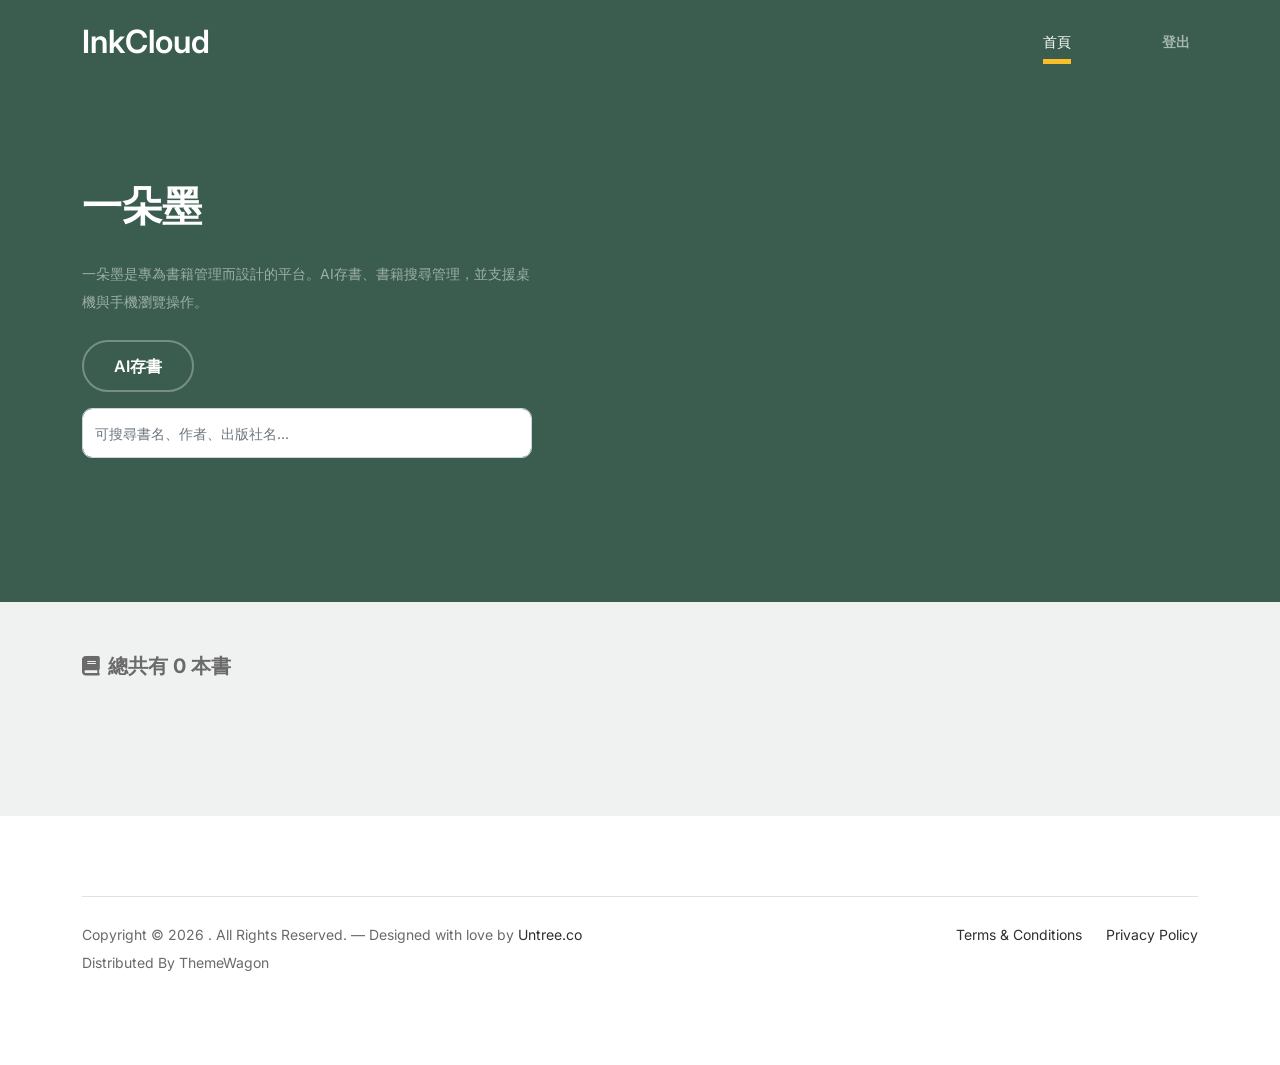
==== inkCloud/src/main/resources/static/index.html @ 28e8cd7b "1118 YiFan[Feat]: 新增InkCloud專案(存書、修書、刪書、查書)的API與前端頁面" ====
<!-- /*
* Bootstrap 5
* Template Name: Furni
* Template Author: Untree.co
* Template URI: https://untree.co/
* License: https://creativecommons.org/licenses/by/3.0/
*/ -->
<!DOCTYPE html>
<html lang="zh-TW" xmlns:x-on="http://www.w3.org/1999/xhtml">
  <head>
    <meta charset="utf-8" />
    <meta
      name="viewport"
      content="width=device-width, initial-scale=1, shrink-to-fit=no"
    />
    <meta name="author" content="Untree.co" />
    <meta property="og:title" content="一朵墨">
    <meta property="og:description" content="「一朵墨」書籍管理系統是專為書籍管理而設計的全能平台。AI存書、書籍搜尋管理，並支援多介面協作。一朵墨讓書籍管理變得簡單高效。">
    <meta property="og:image" content="images/favicon.png">
    <meta property="og:url" content="https://gurula.cc/inkCloud/index.html">
    <meta property="og:type" content="website">
    <meta content='width=device-width, initial-scale=1.0, shrink-to-fit=no' name='viewport' />
    <link rel="icon" href="images/favicon.png" type="image/x-icon"/>

    <meta name="description" content="" />
    <meta name="keywords" content="bootstrap, bootstrap4" />

    <!-- Bootstrap CSS -->
    <link href="css/bootstrap.min.css" rel="stylesheet" />
    <link
      href="https://cdnjs.cloudflare.com/ajax/libs/font-awesome/6.0.0-beta3/css/all.min.css"
      rel="stylesheet"
    />
    <link href="css/tiny-slider.css" rel="stylesheet" />
    <link href="css/style.css" rel="stylesheet" />
    <link href="css/video-js.min.css" rel="stylesheet" />
    <link href="css/videojs-chromecast.css" rel="stylesheet" />
    <script src="js/deviceType.js"></script>
    <title>一朵墨</title>
  </head>

  <body x-data="loadData();" x-init="init();">
    <!-- Start Header/Navigation -->
    <nav
      class="custom-navbar navbar navbar navbar-expand-md navbar-dark bg-dark"
      arial-label="Furni navigation bar"
    >
      <div class="container">
        <a class="navbar-brand" href="index.html">InkCloud</a>

        <button
          class="navbar-toggler"
          type="button"
          data-bs-toggle="collapse"
          data-bs-target="#navbarsFurni"
          aria-controls="navbarsFurni"
          aria-expanded="false"
          aria-label="Toggle navigation"
        >
          <span class="navbar-toggler-icon"></span>
        </button>

        <div class="collapse navbar-collapse" id="navbarsFurni">
          <ul class="custom-navbar-nav navbar-nav ms-auto mb-2 mb-md-0">
            <li class="nav-item active">
              <a class="nav-link" href="index.html">首頁</a>
            </li>
          </ul>
          <ul class="custom-navbar-cta navbar-nav mb-2 mb-md-0 ms-5">
            <li x-show="memberName != null" style="display: flex; justify-content: center; align-items: center;">
              <span class="fw-bold" style="color: yellow;" x-text="memberName"></span>
            </li>
            <li x-show="memberName == null"><a class="nav-link fw-bold" href="login.html">登入</a></li>
            <li x-show="memberName != null"><a class="nav-link fw-bold" x-on:click="logout()">登出</a></li>
          </ul>
        </div>
      </div>
    </nav>
    <!-- End Header/Navigation -->

    <!-- Start Hero Section -->
    <div class="hero" style="margin-bottom: 50px">
      <div class="container">
        <div class="row justify-content-between">
          <div class="col-lg-5">
            <div class="intro-excerpt">
              <h1>一朵<span clsas="d-block">墨</span></h1>
              <p class="mb-4">
                一朵墨是專為書籍管理而設計的平台。AI存書、書籍搜尋管理，並支援桌機與手機瀏覽操作。
              </p>
              <p>
                <input
                  type="file"
                  id="imageInput"
                  multiple
                  accept="image/*"
                  hidden="hidden"
                />
              </p>
              <p>
                <button x-on:click="upload()" class="btn btn-white-outline me-2">
                  AI存書
                </button>
              </p>
              <p>
                <input
                  id="keyword"
                  x-on:keydown="search()"
                  type="search"
                  class="form-control"
                  placeholder="可搜尋書名、作者、出版社名..."
                />
              </p>
            </div>
          </div>
        </div>
      </div>
    </div>
    <!-- End Hero Section -->

    <!-- Start book -->
    <div class="popular-product">
      <div class="container">
        <div class="mb-4 fw-bold fs-5">
          <span><i class="fas fa-book me-2"></i>總共有 </span>
          <span x-text="bookData.length"></span>
          <span> 本書</span>
        </div>
        <div class="row">
          <template x-for="(item,index) in getData()" :key="index">
            <div class="col-12 col-md-6 col-lg-6 mb-4 mb-lg-0">
              <div class="product-item-sm d-flex" style="margin-bottom: 5rem">
                <div class="thumbnail">
                  <img
                    src="images/cover_book.jpg"
                    alt="Image"
                    class="img-fluid rounded-circle"
                  />
                </div>
                <div class="pt-3 ms-3">
                  <h3
                    class="mb-3"
                    x-text="item.title"
                    style="font-size: 1.25rem"
                  ></h3>
                  <div class="d-flex mb-2">
                    <p class="me-1 fw-bold flex-shrink-0">作者：</p>
                    <p class="text-wrap" x-text="item.author"></p>
                  </div>
                  <div class="d-flex mb-4">
                    <p class="me-1 fw-bold flex-shrink-0">出版社：</p>
                    <p class="text-wrap" x-text="item.publisher"></p>
                  </div>
                  <div class="d-flex gap-2">
                    <button
                      x-on:click="openEditBook(item.id, item.title, item.author, item.publisher)"
                      x-show="item.type != 'DEMO'"
                      class="btn btn-sm btn-primary"
                      style="padding: 12px 18px;"
                    >
                      編輯
                    </button>
                    <button
                      x-on:click="openDeleteBook(item.id)"
                      x-show="item.type != 'DEMO'"
                      class="btn btn-sm btn-danger"
                      style="padding: 12px 18px;"
                    >
                      刪除
                    </button>
                    <button
                            x-on:click="preview(item.id, $event)"
                            class="btn btn-sm btn-secondary"
                            style="padding: 12px 18px;"
                            data-id="{{ item.id }}"
                    >
                      <span class="loadingIcon" x-show="isLoading(item.id)" style="display: none;">
                        <i class="fa fa-spinner fa-spin"></i>
                      </span>
                      <span class="buttonText" x-show="!isLoading(item.id)">試聽</span>
                    </button>
                  </div>
                </div>
              </div>
            </div>
          </template>
          <nav class="mt-5 mb-4" x-show="pageCount() > 1">
            <ul class="pagination justify-content-center card-page">
              <li class="page-item" :class="{ 'disabled' : pageNumber==0 }">
                <a
                  class="page-link page-prev"
                  type="button"
                  x-on:click="prevPage();"
                  :disabled="pageNumber==0"
                >
                  <i class="fa fas fa-chevron-left"></i>
                </a>
              </li>
              <li
                class="page-item disabled"
                :class="{ 'd-none' : pageCount() <= 4 || pageNumber == 0 || ( pageCount() > 4 && pageNumber == pageCount() ) }"
              >
                <a class="page-link">···</a>
              </li>
              <template x-for="(page,index) in pages()" :key="index">
                <li
                  class="page-item"
                  :class="{ 'active' : index === pageNumber , 'd-none' : pageCount() > 4 && ( (index < pageNumber && pageNumber < pageCount() -4) || (index < pageCount() -4 && pageNumber >= pageCount() -4) || index >= pageNumber+4 ) }"
                >
                  <a
                    class="page-link"
                    type="button"
                    x-on:click="viewPage(index);"
                    x-text="index+1"
                  ></a>
                </li>
              </template>
              <li
                class="page-item disabled"
                :class="{ 'd-none' : pageCount() <= 4 || pageNumber >= pageCount() -4}"
              >
                <a class="page-link">···</a>
              </li>
              <li
                class="page-item"
                :class="{ 'disabled' : pageNumber >= pageCount() -1 }"
              >
                <a
                  class="page-link page-next"
                  type="button"
                  x-on:click="nextPage();"
                  :disabled="pageNumber >= pageCount() -1"
                >
                  <i class="fa fas fa-chevron-right"></i>
                </a>
              </li>
            </ul>
          </nav>
        </div>
      </div>
    </div>
    <!-- End book -->

    <!-- Start Footer Section -->
    <footer class="footer-section">
      <div class="container relative">
        <div class="border-top copyright">
          <div class="row pt-4">
            <div class="col-lg-6">
              <p class="mb-2 text-center text-lg-start">
                Copyright &copy;
                <script>
                  document.write(new Date().getFullYear());
                </script>
                . All Rights Reserved. &mdash; Designed with love by
                <a href="https://untree.co">Untree.co</a> Distributed By
                <a hreff="https://themewagon.com">ThemeWagon</a>
                <!-- License information: https://untree.co/license/ -->
              </p>
            </div>

            <div class="col-lg-6 text-center text-lg-end">
              <ul class="list-unstyled d-inline-flex ms-auto">
                <li class="me-4"><a href="#">Terms &amp; Conditions</a></li>
                <li><a href="#">Privacy Policy</a></li>
              </ul>
            </div>
          </div>
        </div>
      </div>
    </footer>
    <!-- End Footer Section -->


    <div class="modal fade" id="videoModal" tabindex="-1" data-bs-backdrop="static" aria-labelledby="videoModal" aria-hidden="true">
      <div class="modal-dialog modal-dialog-centered modal-lg">
        <div class="modal-content">
          <div class="modal-header text-white" style="background-color: #3b5d50">
            <h5 class="modal-title fw-normal">
              <i class="fas fa-video me-2"></i><span>影片播放</span>
            </h5>
            <button type="button" class="btn-close btn-close-video" data-bs-dismiss="modal" aria-label="Close" @click="closeVideo()"></button>
          </div>
          <div class="modal-body p-0 d-flex justify-content-center align-items-center">
            <div id="videoDiv" class="w-100 d-flex justify-content-center align-items-center">
              <video id="videoTag" class="video-js" controls autoplay webkit-playsinline playsinline>
                <source src="" type="video/mp4">
              </video>
            </div>
          </div>
        </div>
      </div>
    </div>


    <script src="js/video.min.js"></script>
    <script src="js/videojs-chromecast.min.js"></script>
    <script src="js/bootstrap.bundle.min.js"></script>
    <script src="js/tiny-slider.js"></script>
    <script src="js/custom.js"></script>
    <script src="js/sweetalert.min.js"></script>
    <script src="js/jquery.min.js"></script>
    <script src="js/alpine.2.8.2.min.js"></script>
    <script>
      function loadData() {
        return {
          pageNumber: 0,
          size: 20,
          total: "",
          bookData: [],
          bookIdList: [],
          memberName: "",

          init() {
            let _this = this;
            $.ajax({
              url: "bookcase",
              type: "get",
              dataType: "json",
              contentType: "application/json; charset=utf-8",
              success: function (response) {
                if (response.code == "C000"){
                  _this.pageNumber = 0;
                  _this.bookData = response.data;
                }
              },
            });
            $.ajax({
              url: "getPreviewStatus",
              type: "get",
              dataType: "json",
              contentType: "application/json; charset=utf-8",
              success: function (response) {
                if (response.code == "C000"){
                  _this.bookIdList = response.data;
                }
              },
            });
            $.ajax({
              url: "memberInfo",
              type: "get",
              dataType: "json",
              contentType: "application/json; charset=utf-8",
              success: function (response) {
                _this.memberName = response.name;
              },
            });
          },
          isLoading(id) {
            return this.bookIdList.includes(id);
          },
          getData() {
            const start = this.pageNumber * this.size,
              end = start + this.size;
            let filterData = this.bookData;
            this.total = filterData.length;
            return filterData.slice(start, end);
          },
          pages() {
            return Array.from({
              length: Math.ceil(this.total / this.size),
            });
          },
          nextPage() {
            this.pageNumber++;
<!--				    window.scrollTo(0, 0); // 滾動到頁面頂部-->
          },
          prevPage() {
            this.pageNumber--;
<!--				    window.scrollTo(0, 0); // 滾動到頁面頂部-->
          },
          pageCount() {
            return Math.ceil(this.total / this.size);
          },
          viewPage(index) {
            this.pageNumber = index;
<!--				    window.scrollTo(0, 0); // 滾動到頁面頂部-->
          },
          upload() {
            this.loginVerification();
            const imageInput = document.getElementById("imageInput");

            imageInput.value = "";

            imageInput.click();

            imageInput.addEventListener(
              "change",
              () => {
                const files = imageInput.files;
                const imageRequests = [];

                if (!files || files.length === 0) {
                  console.log("取消檔案選擇");
                  return;
                }

                if (files.length > 50) {
                  alert("一次最多50張圖片");
                  return;
                }

                Array.from(files).forEach((file) => {
                  const reader = new FileReader();
                  reader.onload = (e) => {
                    const base64Img = e.target.result.split(",")[1];

                    const swalLoading = Swal.fire({
                      title: "AI處理中，請稍候......",
                      text: "",
                      icon: "info",
                      allowOutsideClick: false,
                      showConfirmButton: false,
                      customClass: {
                        popup: "swal-modal",
                      },
                    });

                    imageRequests.push({
                      fileName: file.name, // 記錄檔案名稱
                      images: [base64Img], // 假設每個檔案只包含一張圖片
                    });

                    if (imageRequests.length === files.length) {
                      this.sendImages(imageRequests);
                    }
                  };
                  reader.readAsDataURL(file);
                });
              },
              { once: true }
            );
          },
          sendImages(imageRequests) {
            this.loginVerification();
            let _this = this;
            $.ajax({
              url: "saveMultiBook",
              type: "post",
              dataType: "json",
              data: JSON.stringify(imageRequests),
              contentType: "application/json; charset=utf-8",
              success: function (response) {
                if (response.code == "C000") {
                  const data = response.data;
                  let successCount = data.successCount;
                  let errorCount = data.errorCount;
                  Swal.fire({
                    title: "存書成功",
                    html: "匯入：" + successCount + "本<br>失敗：" + errorCount + "本",
                    icon: "success",
                    confirmButtonText: "關閉",
                    customClass: {
                      confirmButton: "btn btn-success",
                    },
                  });
                  _this.pageNumber = 0;
                  _this.init();
                } else {
                  Swal.fire({
                    title: "系統錯誤，請聯繫管理員！",
                    text: "",
                    icon: "error",
                    confirmButtonText: "關閉",
                    customClass: {
                      confirmButton: "btn btn-danger",
                    },
                  });
                }
              },
            });
          },
          openEditBook(id, title, author, publisher) {
            this.loginVerification();
            let _this = this;
            Swal.fire({
              title: '編輯書本資料',
              html: `
                <div class="mb-3 text-start">
                  <label for="swal-input-title" class="form-label">書名：</label>
                  <input id="swal-input-title" class="form-control" value="${title}" placeholder="輸入書名">
                </div>
                <div class="mb-3 text-start">
                  <label for="swal-input-author" class="form-label">作者：</label>
                  <input id="swal-input-author" class="form-control" value="${author}" placeholder="輸入作者">
                </div>
                <div class="mb-3 text-start">
                  <label for="swal-input-publisher" class="form-label">出版社：</label>
                  <input id="swal-input-publisher" class="form-control" value="${publisher}" placeholder="輸入出版社">
                </div>
              `,
              focusConfirm: false,
              preConfirm: () => {
                return {
                  title: $('#swal-input-title').val(),
                  author: $('#swal-input-author').val(),
                  publisher: $('#swal-input-publisher').val()
                };
              },
              showCancelButton: true,
              confirmButtonText: '確認',
              cancelButtonText: '取消',
              customClass: {
                confirmButton: 'btn btn-primary',
                cancelButton: 'btn btn-danger'
              }
            }).then((result) => {
              if (result.isConfirmed) {
                const { title, author, publisher } = result.value;
                _this.editBook(id, title, author, publisher);
              }
            });
          },
          editBook(id, title, author, publisher){
            this.loginVerification();
            let _this = this;
            let data = {};
            data.id = id;
            data.title = title;
            data.author = author;
            data.publisher = publisher;

            $.ajax({
              url: "editBook",
              type: "post",
              dataType: "json",
              data: JSON.stringify(data),
              contentType: "application/json; charset=utf-8",
              success: function (response) {
                if (response.code == "C000") {
                  Swal.fire({
                    title: "編輯成功",
                    icon: "success",
                    confirmButtonText: "關閉",
                    customClass: {
                      confirmButton: "btn btn-success",
                    },
                  });
                  _this.pageNumber = 0;
                  _this.init();
                }
              },
            });
          },
          openDeleteBook(id){
            this.loginVerification();
			let _this = this;
			Swal.fire({
			  title: '確認要刪除？',
			  text: '',
			  icon: 'warning',
			  showCancelButton: true,
			  confirmButtonText: '確認',
			  cancelButtonText: '取消',
			  customClass: {
				confirmButton: 'btn btn-success',
				cancelButton: 'btn btn-danger'
			  }
			}).then((result) => {
			  if (result.isConfirmed) {
				_this.deleteBook(id);
			  }
			});
          },
          deleteBook(id) {
            this.loginVerification();
            let _this = this;
            $.ajax({
              url: "deleteBook/" + id,
              type: "delete",
              dataType: "json",
              contentType: "application/json; charset=utf-8",
              success: function (response) {
                if (response.code == "C000") {
                  Swal.fire({
                    title: "刪除成功",
                    icon: "success",
                    confirmButtonText: "關閉",
                    customClass: {
                      confirmButton: "btn btn-success",
                    },
                  });
                  _this.pageNumber = 0;
                  _this.init();
                }
              },
            });
          },
          search() {
            let _this = this;
            let data = {};
            let keyword = $("#keyword").val();
            data.keyword = keyword;
            $.ajax({
              url: "searchBook",
              type: "post",
              dataType: "json",
              data: JSON.stringify(data),
              contentType: "application/json; charset=utf-8",
              success: function (response) {
                if (response.code == "C000") {
                  _this.pageNumber = 0;
                  _this.bookData = response.data;
                }
              },
            });
          },
          getVideoId (bookId){
            let _this = this;
            $.ajax({
              url: "getVideoId/" + bookId,
              type: "get",
              dataType: "json",
              contentType: "application/json; charset=utf-8",
              success: function (response) {
                if (response.code == "C000") {
                  const videoId = response.data;
                  _this.constructVideo(bookId, videoId);
                }
              },
            });
          },
          constructVideo (bookId, videoId){
            let button = $(event.currentTarget);
            let loadingIcon = button.find(".loadingIcon");
            let buttonText = button.find(".buttonText");

            let data = {};
            data.bookId = bookId;
            data.videoId = videoId;
            $.ajax({
              url: "constructVideo",
              type: "post",
              dataType: "json",
              data: JSON.stringify(data),
              contentType: "application/json; charset=utf-8",
              success: function (response) {
                if (response.code == "C000") {
                  //影片製作中
                  loadingIcon.show();
                  buttonText.hide();
                  Swal.fire({
                    title: "試聽影片製作中，請稍候...",
                    icon: "info",
                    confirmButtonText: "關閉",
                    customClass: {
                      confirmButton: "btn btn-primary",
                    },
                  });
                }
              },
            });
          },
          preview (bookId){
            let button = $(event.currentTarget);
            let loadingIcon = button.find(".loadingIcon");
            let buttonText = button.find(".buttonText");

            let _this = this;
            $.ajax({
              url: "previewBook/" + bookId,
              type: "get",
              dataType: "json",
              contentType: "application/json; charset=utf-8",
              success: function (response) {
                if (response.code == "C000") {
                  //播放影片
                  $("#videoModal").modal('show');
                  _this.initVideojs(response.data, 'videoTag');
                } else if (response.code == "C004"){
                  loadingIcon.show();
                  buttonText.hide();
                  Swal.fire({
                    title: "試聽影片加載中，請稍候...",
                    icon: "info",
                    confirmButtonText: "關閉",
                    customClass: {
                      confirmButton: "btn btn-primary",
                    },
                  });
                } else if (response.code == "C005"){
                  if (_this.loginVerification()) {
                    loadingIcon.show();
                    buttonText.hide();
                    _this.getVideoId(bookId);
                  }
                } else if (response.code == "C003"){
                  Swal.fire({
                    title: "系統錯誤，請聯繫管理員...",
                    icon: "error",
                    confirmButtonText: "關閉",
                    customClass: {
                      confirmButton: "btn btn-primary",
                    },
                  });
                }
              },
            });
          },
          initVideojs (url, videoId){

            const existingPlayer = videojs.getPlayers()[videoId];

            if (existingPlayer) {
              existingPlayer.src({
                src: url,
                type: 'video/mp4'
              });
              existingPlayer.play(); // 自動播放
              console.log('更換影片播放');
              return existingPlayer;
            } else {

              const player = videojs(videoId, {
                controls: true,    // 顯示控制條
                autoplay: false,   // 不自動播放
                preload: 'auto',   // 預加載視頻
                fluid: true,       // 使視頻能夠自適應大小
                playbackRates: [0.5, 1, 1.25, 1.5, 2],  // 設置播放速度選項
                sources: [{
                  src: url,  // 這是影片的路徑
                  type: 'video/mp4'  // 設置影片格式
                }]
              });

              player.on('ready', function() {
                console.log('Player is ready');
              });

              player.on('ended', function() {
                console.log('Video has ended');
              });

              return player;
            }
          },
          closeVideo(){
            if (!videojs('videoTag').paused()) {
              videojs('videoTag').pause();
            }
          },
          loginVerification() {
            if (this.memberName == null) {
              location.href = "login.html";
              return false;
            }
            return true;
          },
          logout (){
            $.ajax({
              url: "logout",
              type: "get",
              dataType: "json",
              success: function (response) {
                location.reload();
              },
            });
          },
        };
      }
    </script>
  </body>
</html>
---- inkCloud/src/main/resources/static/css/style.css ----
/*
* Template Name: UntreeStore
* Template Author: Untree.co
* Author URI: https://untree.co/
* License: https://creativecommons.org/licenses/by/3.0/
*/
@import url("https://fonts.googleapis.com/css2?family=Inter:wght@400;500;600;700;800&display=swap");
body {
  overflow-x: hidden;
  position: relative; }

body {
  font-family: "Inter", sans-serif;
  font-weight: 400;
  line-height: 28px;
  color: #6a6a6a;
  font-size: 14px;
  background-color: #eff2f1; }

a {
  text-decoration: none;
  -webkit-transition: .3s all ease;
  -o-transition: .3s all ease;
  transition: .3s all ease;
  color: #2f2f2f;
  text-decoration: underline; }
  a:hover {
    color: #2f2f2f;
    text-decoration: none; }
  a.more {
    font-weight: 600; }

.custom-navbar {
  background: #3b5d50 !important;
  padding-top: 20px;
  padding-bottom: 20px; }
  .custom-navbar .navbar-brand {
    font-size: 32px;
    font-weight: 600; }
    .custom-navbar .navbar-brand > span {
      opacity: .4; }
  .custom-navbar .navbar-toggler {
    border-color: transparent; }
    .custom-navbar .navbar-toggler:active, .custom-navbar .navbar-toggler:focus {
      -webkit-box-shadow: none;
      box-shadow: none;
      outline: none; }
  @media (min-width: 992px) {
    .custom-navbar .custom-navbar-nav li {
      margin-left: 15px;
      margin-right: 15px; } }
  .custom-navbar .custom-navbar-nav li a {
    font-weight: 500;
    color: #ffffff !important;
    opacity: .5;
    -webkit-transition: .3s all ease;
    -o-transition: .3s all ease;
    transition: .3s all ease;
    position: relative; }
    @media (min-width: 768px) {
      .custom-navbar .custom-navbar-nav li a:before {
        content: "";
        position: absolute;
        bottom: 0;
        left: 8px;
        right: 8px;
        background: #f9bf29;
        height: 5px;
        opacity: 1;
        visibility: visible;
        width: 0;
        -webkit-transition: .15s all ease-out;
        -o-transition: .15s all ease-out;
        transition: .15s all ease-out; } }
    .custom-navbar .custom-navbar-nav li a:hover {
      opacity: 1; }
      .custom-navbar .custom-navbar-nav li a:hover:before {
        width: calc(100% - 16px); }
  .custom-navbar .custom-navbar-nav li.active a {
    opacity: 1; }
    .custom-navbar .custom-navbar-nav li.active a:before {
      width: calc(100% - 16px); }
  .custom-navbar .custom-navbar-cta {
    margin-left: 0 !important;
    -webkit-box-orient: horizontal;
    -webkit-box-direction: normal;
    -ms-flex-direction: row;
    flex-direction: row; }
    @media (min-width: 768px) {
      .custom-navbar .custom-navbar-cta {
        margin-left: 40px !important; } }
    .custom-navbar .custom-navbar-cta li {
      margin-left: 0px;
      margin-right: 0px; }
      .custom-navbar .custom-navbar-cta li:first-child {
        margin-right: 20px; }

.hero {
  background: #3b5d50;
  padding: calc(4rem - 30px) 0 0rem 0; }
  @media (min-width: 768px) {
    .hero {
      padding: calc(4rem - 30px) 0 4rem 0; } }
  @media (min-width: 992px) {
    .hero {
      padding: calc(8rem - 30px) 0 8rem 0; } }
  .hero .intro-excerpt {
    position: relative;
    z-index: 4; }
    @media (min-width: 992px) {
      .hero .intro-excerpt {
        max-width: 450px; } }
  .hero h1 {
    font-weight: 700;
    color: #ffffff;
    margin-bottom: 30px; }
    @media (min-width: 1400px) {
      .hero h1 {
        font-size: 54px; } }
  .hero p {
    color: rgba(255, 255, 255, 0.5);
    margin-botom: 30px; }
  .hero .hero-img-wrap {
    position: relative; }
    .hero .hero-img-wrap img {
      position: relative;
      top: 0px;
      right: 0px;
      z-index: 2;
      max-width: 780px;
      left: -20px; }
      @media (min-width: 768px) {
        .hero .hero-img-wrap img {
          right: 0px;
          left: -100px; } }
      @media (min-width: 992px) {
        .hero .hero-img-wrap img {
          left: 0px;
          top: -80px;
          position: absolute;
          right: -50px; } }
      @media (min-width: 1200px) {
        .hero .hero-img-wrap img {
          left: 0px;
          top: -80px;
          right: -100px; } }
    .hero .hero-img-wrap:after {
      content: "";
      position: absolute;
      width: 255px;
      height: 217px;
      background-image: url("../images/dots-light.svg");
      background-size: contain;
      background-repeat: no-repeat;
      right: -100px;
      top: -0px; }
      @media (min-width: 1200px) {
        .hero .hero-img-wrap:after {
          top: -40px; } }

.btn {
  font-weight: 600;
  padding: 12px 30px;
  border-radius: 30px;
  color: #ffffff;
  background: #2f2f2f;
  border-color: #2f2f2f; }
  .btn:hover {
    color: #ffffff;
    background: #222222;
    border-color: #222222; }
  .btn:active, .btn:focus {
    outline: none !important;
    -webkit-box-shadow: none;
    box-shadow: none; }
  .btn.btn-primary {
    background: #3b5d50;
    border-color: #3b5d50; }
    .btn.btn-primary:hover {
      background: #314d43;
      border-color: #314d43; }
  .btn.btn-secondary {
    color: #2f2f2f;
    background: #f9bf29;
    border-color: #f9bf29; }
    .btn.btn-secondary:hover {
      background: #f8b810;
      border-color: #f8b810; }
  .btn.btn-white-outline {
    background: transparent;
    border-width: 2px;
    border-color: rgba(255, 255, 255, 0.3); }
    .btn.btn-white-outline:hover {
      border-color: white;
      color: #ffffff; }

.section-title {
  color: #2f2f2f; }

.product-section {
  padding: 7rem 0; }
  .product-section .product-item {
    text-align: center;
    text-decoration: none;
    display: block;
    position: relative;
    padding-bottom: 50px;
    cursor: pointer; }
    .product-section .product-item .product-thumbnail {
      margin-bottom: 30px;
      position: relative;
      top: 0;
      -webkit-transition: .3s all ease;
      -o-transition: .3s all ease;
      transition: .3s all ease; }
    .product-section .product-item h3 {
      font-weight: 600;
      font-size: 16px; }
    .product-section .product-item strong {
      font-weight: 800 !important;
      font-size: 18px !important; }
    .product-section .product-item h3, .product-section .product-item strong {
      color: #2f2f2f;
      text-decoration: none; }
    .product-section .product-item .icon-cross {
      position: absolute;
      width: 35px;
      height: 35px;
      display: inline-block;
      background: #2f2f2f;
      bottom: 15px;
      left: 50%;
      -webkit-transform: translateX(-50%);
      -ms-transform: translateX(-50%);
      transform: translateX(-50%);
      margin-bottom: -17.5px;
      border-radius: 50%;
      opacity: 0;
      visibility: hidden;
      -webkit-transition: .3s all ease;
      -o-transition: .3s all ease;
      transition: .3s all ease; }
      .product-section .product-item .icon-cross img {
        position: absolute;
        left: 50%;
        top: 50%;
        -webkit-transform: translate(-50%, -50%);
        -ms-transform: translate(-50%, -50%);
        transform: translate(-50%, -50%); }
    .product-section .product-item:before {
      bottom: 0;
      left: 0;
      right: 0;
      position: absolute;
      content: "";
      background: #dce5e4;
      height: 0%;
      z-index: -1;
      border-radius: 10px;
      -webkit-transition: .3s all ease;
      -o-transition: .3s all ease;
      transition: .3s all ease; }
    .product-section .product-item:hover .product-thumbnail {
      top: -25px; }
    .product-section .product-item:hover .icon-cross {
      bottom: 0;
      opacity: 1;
      visibility: visible; }
    .product-section .product-item:hover:before {
      height: 70%; }

.why-choose-section {
  padding: 7rem 0; }
  .why-choose-section .img-wrap {
    position: relative; }
    .why-choose-section .img-wrap:before {
      position: absolute;
      content: "";
      width: 255px;
      height: 217px;
      background-image: url("../images/dots-yellow.svg");
      background-repeat: no-repeat;
      background-size: contain;
      -webkit-transform: translate(-40%, -40%);
      -ms-transform: translate(-40%, -40%);
      transform: translate(-40%, -40%);
      z-index: -1; }
    .why-choose-section .img-wrap img {
      border-radius: 20px; }

.feature {
  margin-bottom: 30px; }
  .feature .icon {
    display: inline-block;
    position: relative;
    margin-bottom: 20px; }
    .feature .icon:before {
      content: "";
      width: 33px;
      height: 33px;
      position: absolute;
      background: rgba(59, 93, 80, 0.2);
      border-radius: 50%;
      right: -8px;
      bottom: 0; }
  .feature h3 {
    font-size: 14px;
    color: #2f2f2f; }
  .feature p {
    font-size: 14px;
    line-height: 22px;
    color: #6a6a6a; }

.we-help-section {
  padding: 7rem 0; }
  .we-help-section .imgs-grid {
    display: -ms-grid;
    display: grid;
    -ms-grid-columns: (1fr)[27];
    grid-template-columns: repeat(27, 1fr);
    position: relative; }
    .we-help-section .imgs-grid:before {
      position: absolute;
      content: "";
      width: 255px;
      height: 217px;
      background-image: url("../images/dots-green.svg");
      background-size: contain;
      background-repeat: no-repeat;
      -webkit-transform: translate(-40%, -40%);
      -ms-transform: translate(-40%, -40%);
      transform: translate(-40%, -40%);
      z-index: -1; }
    .we-help-section .imgs-grid .grid {
      position: relative; }
      .we-help-section .imgs-grid .grid img {
        border-radius: 20px;
        max-width: 100%; }
      .we-help-section .imgs-grid .grid.grid-1 {
        -ms-grid-column: 1;
        -ms-grid-column-span: 18;
        grid-column: 1 / span 18;
        -ms-grid-row: 1;
        -ms-grid-row-span: 27;
        grid-row: 1 / span 27; }
      .we-help-section .imgs-grid .grid.grid-2 {
        -ms-grid-column: 19;
        -ms-grid-column-span: 27;
        grid-column: 19 / span 27;
        -ms-grid-row: 1;
        -ms-grid-row-span: 5;
        grid-row: 1 / span 5;
        padding-left: 20px; }
      .we-help-section .imgs-grid .grid.grid-3 {
        -ms-grid-column: 14;
        -ms-grid-column-span: 16;
        grid-column: 14 / span 16;
        -ms-grid-row: 6;
        -ms-grid-row-span: 27;
        grid-row: 6 / span 27;
        padding-top: 20px; }

.custom-list {
  width: 100%; }
  .custom-list li {
    display: inline-block;
    width: calc(50% - 20px);
    margin-bottom: 12px;
    line-height: 1.5;
    position: relative;
    padding-left: 20px; }
    .custom-list li:before {
      content: "";
      width: 8px;
      height: 8px;
      border-radius: 50%;
      border: 2px solid #3b5d50;
      position: absolute;
      left: 0;
      top: 8px; }

.popular-product {
  padding: 0 0 7rem 0; }
  .popular-product .product-item-sm h3 {
    font-size: 14px;
    font-weight: 700;
    color: #2f2f2f; }
  .popular-product .product-item-sm a {
    text-decoration: none;
    color: #2f2f2f;
    -webkit-transition: .3s all ease;
    -o-transition: .3s all ease;
    transition: .3s all ease; }
    .popular-product .product-item-sm a:hover {
      color: rgba(47, 47, 47, 0.5); }
  .popular-product .product-item-sm p {
    line-height: 1.4;
    margin-bottom: 10px;
    font-size: 14px; }
  .popular-product .product-item-sm .thumbnail {
    margin-right: 10px;
    -webkit-box-flex: 0;
    -ms-flex: 0 0 120px;
    flex: 0 0 120px;
    position: relative; }
    .popular-product .product-item-sm .thumbnail:before {
      content: "";
      position: absolute;
      border-radius: 20px;
      background: #dce5e4;
      width: 98px;
      height: 98px;
      top: 50%;
      left: 50%;
      -webkit-transform: translate(-50%, -50%);
      -ms-transform: translate(-50%, -50%);
      transform: translate(-50%, -50%);
      z-index: -1; }

.testimonial-section {
  padding: 3rem 0 7rem 0; }

.testimonial-slider-wrap {
  position: relative; }
  .testimonial-slider-wrap .tns-inner {
    padding-top: 30px; }
  .testimonial-slider-wrap .item .testimonial-block blockquote {
    font-size: 16px; }
    @media (min-width: 768px) {
      .testimonial-slider-wrap .item .testimonial-block blockquote {
        line-height: 32px;
        font-size: 18px; } }
  .testimonial-slider-wrap .item .testimonial-block .author-info .author-pic {
    margin-bottom: 20px; }
    .testimonial-slider-wrap .item .testimonial-block .author-info .author-pic img {
      max-width: 80px;
      border-radius: 50%; }
  .testimonial-slider-wrap .item .testimonial-block .author-info h3 {
    font-size: 14px;
    font-weight: 700;
    color: #2f2f2f;
    margin-bottom: 0; }
  .testimonial-slider-wrap #testimonial-nav {
    position: absolute;
    top: 50%;
    z-index: 99;
    width: 100%;
    display: none; }
    @media (min-width: 768px) {
      .testimonial-slider-wrap #testimonial-nav {
        display: block; } }
    .testimonial-slider-wrap #testimonial-nav > span {
      cursor: pointer;
      position: absolute;
      width: 58px;
      height: 58px;
      line-height: 58px;
      border-radius: 50%;
      background: rgba(59, 93, 80, 0.1);
      color: #2f2f2f;
      -webkit-transition: .3s all ease;
      -o-transition: .3s all ease;
      transition: .3s all ease; }
      .testimonial-slider-wrap #testimonial-nav > span:hover {
        background: #3b5d50;
        color: #ffffff; }
    .testimonial-slider-wrap #testimonial-nav .prev {
      left: -10px; }
    .testimonial-slider-wrap #testimonial-nav .next {
      right: 0; }
  .testimonial-slider-wrap .tns-nav {
    position: absolute;
    bottom: -50px;
    left: 50%;
    -webkit-transform: translateX(-50%);
    -ms-transform: translateX(-50%);
    transform: translateX(-50%); }
    .testimonial-slider-wrap .tns-nav button {
      background: none;
      border: none;
      display: inline-block;
      position: relative;
      width: 0 !important;
      height: 7px !important;
      margin: 2px; }
      .testimonial-slider-wrap .tns-nav button:active, .testimonial-slider-wrap .tns-nav button:focus, .testimonial-slider-wrap .tns-nav button:hover {
        outline: none;
        -webkit-box-shadow: none;
        box-shadow: none;
        background: none; }
      .testimonial-slider-wrap .tns-nav button:before {
        display: block;
        width: 7px;
        height: 7px;
        left: 0;
        top: 0;
        position: absolute;
        content: "";
        border-radius: 50%;
        -webkit-transition: .3s all ease;
        -o-transition: .3s all ease;
        transition: .3s all ease;
        background-color: #d6d6d6; }
      .testimonial-slider-wrap .tns-nav button:hover:before, .testimonial-slider-wrap .tns-nav button.tns-nav-active:before {
        background-color: #3b5d50; }

.before-footer-section {
  padding: 7rem 0 12rem 0 !important; }

.blog-section {
  padding: 7rem 0 12rem 0; }
  .blog-section .post-entry a {
    text-decoration: none; }
  .blog-section .post-entry .post-thumbnail {
    display: block;
    margin-bottom: 20px; }
    .blog-section .post-entry .post-thumbnail img {
      border-radius: 20px;
      -webkit-transition: .3s all ease;
      -o-transition: .3s all ease;
      transition: .3s all ease; }
  .blog-section .post-entry .post-content-entry {
    padding-left: 15px;
    padding-right: 15px; }
    .blog-section .post-entry .post-content-entry h3 {
      font-size: 16px;
      margin-bottom: 0;
      font-weight: 600;
      margin-bottom: 7px; }
    .blog-section .post-entry .post-content-entry .meta {
      font-size: 14px; }
      .blog-section .post-entry .post-content-entry .meta a {
        font-weight: 600; }
  .blog-section .post-entry:hover .post-thumbnail img, .blog-section .post-entry:focus .post-thumbnail img {
    opacity: .7; }

.footer-section {
  padding: 80px 0;
  background: #ffffff; }
  .footer-section .relative {
    position: relative; }
  .footer-section a {
    text-decoration: none;
    color: #2f2f2f;
    -webkit-transition: .3s all ease;
    -o-transition: .3s all ease;
    transition: .3s all ease; }
    .footer-section a:hover {
      color: rgba(47, 47, 47, 0.5); }
  .footer-section .subscription-form {
    margin-bottom: 40px;
    position: relative;
    z-index: 2;
    margin-top: 100px; }
    @media (min-width: 992px) {
      .footer-section .subscription-form {
        margin-top: 0px;
        margin-bottom: 80px; } }
    .footer-section .subscription-form h3 {
      font-size: 18px;
      font-weight: 500;
      color: #3b5d50; }
    .footer-section .subscription-form .form-control {
      height: 50px;
      border-radius: 10px;
      font-family: "Inter", sans-serif; }
      .footer-section .subscription-form .form-control:active, .footer-section .subscription-form .form-control:focus {
        outline: none;
        -webkit-box-shadow: none;
        box-shadow: none;
        border-color: #3b5d50;
        -webkit-box-shadow: 0 1px 4px 0 rgba(0, 0, 0, 0.2);
        box-shadow: 0 1px 4px 0 rgba(0, 0, 0, 0.2); }
      .footer-section .subscription-form .form-control::-webkit-input-placeholder {
        font-size: 14px; }
      .footer-section .subscription-form .form-control::-moz-placeholder {
        font-size: 14px; }
      .footer-section .subscription-form .form-control:-ms-input-placeholder {
        font-size: 14px; }
      .footer-section .subscription-form .form-control:-moz-placeholder {
        font-size: 14px; }
    .footer-section .subscription-form .btn {
      border-radius: 10px !important; }
  .footer-section .sofa-img {
    position: absolute;
    top: -200px;
    z-index: 1;
    right: 0; }
    .footer-section .sofa-img img {
      max-width: 380px; }
  .footer-section .links-wrap {
    margin-top: 0px; }
    @media (min-width: 992px) {
      .footer-section .links-wrap {
        margin-top: 54px; } }
    .footer-section .links-wrap ul li {
      margin-bottom: 10px; }
  .footer-section .footer-logo-wrap .footer-logo {
    font-size: 32px;
    font-weight: 500;
    text-decoration: none;
    color: #3b5d50; }
  .footer-section .custom-social li {
    margin: 2px;
    display: inline-block; }
    .footer-section .custom-social li a {
      width: 40px;
      height: 40px;
      text-align: center;
      line-height: 40px;
      display: inline-block;
      background: #dce5e4;
      color: #3b5d50;
      border-radius: 50%; }
      .footer-section .custom-social li a:hover {
        background: #3b5d50;
        color: #ffffff; }
  .footer-section .border-top {
    border-color: #dce5e4; }
    .footer-section .border-top.copyright {
      font-size: 14px !important; }

.untree_co-section {
  padding: 7rem 0; }

.form-control {
  height: 50px;
  border-radius: 10px;
  font-family: "Inter", sans-serif; }
  .form-control:active, .form-control:focus {
    outline: none;
    -webkit-box-shadow: none;
    box-shadow: none;
    border-color: #3b5d50;
    -webkit-box-shadow: 0 1px 4px 0 rgba(0, 0, 0, 0.2);
    box-shadow: 0 1px 4px 0 rgba(0, 0, 0, 0.2); }
  .form-control::-webkit-input-placeholder {
    font-size: 14px; }
  .form-control::-moz-placeholder {
    font-size: 14px; }
  .form-control:-ms-input-placeholder {
    font-size: 14px; }
  .form-control:-moz-placeholder {
    font-size: 14px; }

.service {
  line-height: 1.5; }
  .service .service-icon {
    border-radius: 10px;
    -webkit-box-flex: 0;
    -ms-flex: 0 0 50px;
    flex: 0 0 50px;
    height: 50px;
    line-height: 50px;
    text-align: center;
    background: #3b5d50;
    margin-right: 20px;
    color: #ffffff; }

textarea {
  height: auto !important; }

.site-blocks-table {
  overflow: auto; }
  .site-blocks-table .product-thumbnail {
    width: 200px; }
  .site-blocks-table .btn {
    padding: 2px 10px; }
  .site-blocks-table thead th {
    padding: 30px;
    text-align: center;
    border-width: 0px !important;
    vertical-align: middle;
    color: rgba(0, 0, 0, 0.8);
    font-size: 18px; }
  .site-blocks-table td {
    padding: 20px;
    text-align: center;
    vertical-align: middle;
    color: rgba(0, 0, 0, 0.8); }
  .site-blocks-table tbody tr:first-child td {
    border-top: 1px solid #3b5d50 !important; }
  .site-blocks-table .btn {
    background: none !important;
    color: #000000;
    border: none;
    height: auto !important; }

.site-block-order-table th {
  border-top: none !important;
  border-bottom-width: 1px !important; }

.site-block-order-table td, .site-block-order-table th {
  color: #000000; }

.couponcode-wrap input {
  border-radius: 10px !important; }

.text-primary {
  color: #3b5d50 !important; }

.thankyou-icon {
  position: relative;
  color: #3b5d50; }
  .thankyou-icon:before {
    position: absolute;
    content: "";
    width: 50px;
    height: 50px;
    border-radius: 50%;
    background: rgba(59, 93, 80, 0.2); }

.loadingIcon {
    display: inline-block;
    margin-right: 5px;
}

.buttonText {
    display: inline;
}

/* 基本影片樣式 */
#videoDiv {
  width: 100%;
  height: 100%;
  display: flex;
  justify-content: center;
  align-items: center;
  overflow: hidden; /* 確保影片不會超出容器 */
}

#videoTag {
  max-width: 100%;
  height: 100%;
  object-fit: contain; /* 使影片保持比例並完全顯示 */
}

/* 手機端調整 */
@media (max-width: 768px) {
  #videoTag {
    max-width: 100%;
    max-height: 50vh; /* 手機螢幕高度較小，可以調整為 50vh */
  }
}

/* 桌機端 */
@media (min-width: 768px) {
  #videoTag {
    max-height: 50vh; /* 高度限制在視窗高度的 70% */
  }
}

/* 超大螢幕可以進一步限制影片寬度 */
@media (min-width: 1200px) {
  #videoTag {
    max-width: 100%;
  }
}
---- inkCloud/src/main/resources/static/css/video-js.min.css ----
.video-js .vjs-big-play-button .vjs-icon-placeholder:before,.video-js .vjs-modal-dialog,.vjs-button>.vjs-icon-placeholder:before,.vjs-modal-dialog .vjs-modal-dialog-content{position:absolute;top:0;left:0;width:100%;height:100%}.video-js .vjs-big-play-button .vjs-icon-placeholder:before,.vjs-button>.vjs-icon-placeholder:before{text-align:center}@font-face{font-family:VideoJS;src:url([data-uri]) format("woff");font-weight:400;font-style:normal}.video-js .vjs-big-play-button .vjs-icon-placeholder:before,.video-js .vjs-play-control .vjs-icon-placeholder,.vjs-icon-play{font-family:VideoJS;font-weight:400;font-style:normal}.video-js .vjs-big-play-button .vjs-icon-placeholder:before,.video-js .vjs-play-control .vjs-icon-placeholder:before,.vjs-icon-play:before{content:"\f101"}.vjs-icon-play-circle{font-family:VideoJS;font-weight:400;font-style:normal}.vjs-icon-play-circle:before{content:"\f102"}.video-js .vjs-play-control.vjs-playing .vjs-icon-placeholder,.vjs-icon-pause{font-family:VideoJS;font-weight:400;font-style:normal}.video-js .vjs-play-control.vjs-playing .vjs-icon-placeholder:before,.vjs-icon-pause:before{content:"\f103"}.video-js .vjs-mute-control.vjs-vol-0 .vjs-icon-placeholder,.vjs-icon-volume-mute{font-family:VideoJS;font-weight:400;font-style:normal}.video-js .vjs-mute-control.vjs-vol-0 .vjs-icon-placeholder:before,.vjs-icon-volume-mute:before{content:"\f104"}.video-js .vjs-mute-control.vjs-vol-1 .vjs-icon-placeholder,.vjs-icon-volume-low{font-family:VideoJS;font-weight:400;font-style:normal}.video-js .vjs-mute-control.vjs-vol-1 .vjs-icon-placeholder:before,.vjs-icon-volume-low:before{content:"\f105"}.video-js .vjs-mute-control.vjs-vol-2 .vjs-icon-placeholder,.vjs-icon-volume-mid{font-family:VideoJS;font-weight:400;font-style:normal}.video-js .vjs-mute-control.vjs-vol-2 .vjs-icon-placeholder:before,.vjs-icon-volume-mid:before{content:"\f106"}.video-js .vjs-mute-control .vjs-icon-placeholder,.vjs-icon-volume-high{font-family:VideoJS;font-weight:400;font-style:normal}.video-js .vjs-mute-control .vjs-icon-placeholder:before,.vjs-icon-volume-high:before{content:"\f107"}.video-js .vjs-fullscreen-control .vjs-icon-placeholder,.vjs-icon-fullscreen-enter{font-family:VideoJS;font-weight:400;font-style:normal}.video-js .vjs-fullscreen-control .vjs-icon-placeholder:before,.vjs-icon-fullscreen-enter:before{content:"\f108"}.video-js.vjs-fullscreen .vjs-fullscreen-control .vjs-icon-placeholder,.vjs-icon-fullscreen-exit{font-family:VideoJS;font-weight:400;font-style:normal}.video-js.vjs-fullscreen .vjs-fullscreen-control .vjs-icon-placeholder:before,.vjs-icon-fullscreen-exit:before{content:"\f109"}.vjs-icon-square{font-family:VideoJS;font-weight:400;font-style:normal}.vjs-icon-square:before{content:"\f10a"}.vjs-icon-spinner{font-family:VideoJS;font-weight:400;font-style:normal}.vjs-icon-spinner:before{content:"\f10b"}.video-js .vjs-subs-caps-button .vjs-icon-placeholder,.video-js .vjs-subtitles-button .vjs-icon-placeholder,.video-js.video-js:lang(en-AU) .vjs-subs-caps-button .vjs-icon-placeholder,.video-js.video-js:lang(en-GB) .vjs-subs-caps-button .vjs-icon-placeholder,.video-js.video-js:lang(en-IE) .vjs-subs-caps-button .vjs-icon-placeholder,.video-js.video-js:lang(en-NZ) .vjs-subs-caps-button .vjs-icon-placeholder,.vjs-icon-subtitles{font-family:VideoJS;font-weight:400;font-style:normal}.video-js .vjs-subs-caps-button .vjs-icon-placeholder:before,.video-js .vjs-subtitles-button .vjs-icon-placeholder:before,.video-js.video-js:lang(en-AU) .vjs-subs-caps-button .vjs-icon-placeholder:before,.video-js.video-js:lang(en-GB) .vjs-subs-caps-button .vjs-icon-placeholder:before,.video-js.video-js:lang(en-IE) .vjs-subs-caps-button .vjs-icon-placeholder:before,.video-js.video-js:lang(en-NZ) .vjs-subs-caps-button .vjs-icon-placeholder:before,.vjs-icon-subtitles:before{content:"\f10c"}.video-js .vjs-captions-button .vjs-icon-placeholder,.video-js:lang(en) .vjs-subs-caps-button .vjs-icon-placeholder,.video-js:lang(fr-CA) .vjs-subs-caps-button .vjs-icon-placeholder,.vjs-icon-captions{font-family:VideoJS;font-weight:400;font-style:normal}.video-js .vjs-captions-button .vjs-icon-placeholder:before,.video-js:lang(en) .vjs-subs-caps-button .vjs-icon-placeholder:before,.video-js:lang(fr-CA) .vjs-subs-caps-button .vjs-icon-placeholder:before,.vjs-icon-captions:before{content:"\f10d"}.video-js .vjs-chapters-button .vjs-icon-placeholder,.vjs-icon-chapters{font-family:VideoJS;font-weight:400;font-style:normal}.video-js .vjs-chapters-button .vjs-icon-placeholder:before,.vjs-icon-chapters:before{content:"\f10e"}.vjs-icon-share{font-family:VideoJS;font-weight:400;font-style:normal}.vjs-icon-share:before{content:"\f10f"}.vjs-icon-cog{font-family:VideoJS;font-weight:400;font-style:normal}.vjs-icon-cog:before{content:"\f110"}.video-js .vjs-play-progress,.video-js .vjs-volume-level,.vjs-icon-circle{font-family:VideoJS;font-weight:400;font-style:normal}.video-js .vjs-play-progress:before,.video-js .vjs-volume-level:before,.vjs-icon-circle:before{content:"\f111"}.vjs-icon-circle-outline{font-family:VideoJS;font-weight:400;font-style:normal}.vjs-icon-circle-outline:before{content:"\f112"}.vjs-icon-circle-inner-circle{font-family:VideoJS;font-weight:400;font-style:normal}.vjs-icon-circle-inner-circle:before{content:"\f113"}.vjs-icon-hd{font-family:VideoJS;font-weight:400;font-style:normal}.vjs-icon-hd:before{content:"\f114"}.video-js .vjs-control.vjs-close-button .vjs-icon-placeholder,.vjs-icon-cancel{font-family:VideoJS;font-weight:400;font-style:normal}.video-js .vjs-control.vjs-close-button .vjs-icon-placeholder:before,.vjs-icon-cancel:before{content:"\f115"}.video-js .vjs-play-control.vjs-ended .vjs-icon-placeholder,.vjs-icon-replay{font-family:VideoJS;font-weight:400;font-style:normal}.video-js .vjs-play-control.vjs-ended .vjs-icon-placeholder:before,.vjs-icon-replay:before{content:"\f116"}.vjs-icon-facebook{font-family:VideoJS;font-weight:400;font-style:normal}.vjs-icon-facebook:before{content:"\f117"}.vjs-icon-gplus{font-family:VideoJS;font-weight:400;font-style:normal}.vjs-icon-gplus:before{content:"\f118"}.vjs-icon-linkedin{font-family:VideoJS;font-weight:400;font-style:normal}.vjs-icon-linkedin:before{content:"\f119"}.vjs-icon-twitter{font-family:VideoJS;font-weight:400;font-style:normal}.vjs-icon-twitter:before{content:"\f11a"}.vjs-icon-tumblr{font-family:VideoJS;font-weight:400;font-style:normal}.vjs-icon-tumblr:before{content:"\f11b"}.vjs-icon-pinterest{font-family:VideoJS;font-weight:400;font-style:normal}.vjs-icon-pinterest:before{content:"\f11c"}.video-js .vjs-descriptions-button .vjs-icon-placeholder,.vjs-icon-audio-description{font-family:VideoJS;font-weight:400;font-style:normal}.video-js .vjs-descriptions-button .vjs-icon-placeholder:before,.vjs-icon-audio-description:before{content:"\f11d"}.video-js .vjs-audio-button .vjs-icon-placeholder,.vjs-icon-audio{font-family:VideoJS;font-weight:400;font-style:normal}.video-js .vjs-audio-button .vjs-icon-placeholder:before,.vjs-icon-audio:before{content:"\f11e"}.vjs-icon-next-item{font-family:VideoJS;font-weight:400;font-style:normal}.vjs-icon-next-item:before{content:"\f11f"}.vjs-icon-previous-item{font-family:VideoJS;font-weight:400;font-style:normal}.vjs-icon-previous-item:before{content:"\f120"}.video-js{display:block;vertical-align:top;box-sizing:border-box;color:#fff;background-color:#000;position:relative;padding:0;font-size:10px;line-height:1;font-weight:400;font-style:normal;font-family:Arial,Helvetica,sans-serif;word-break:initial}.video-js:-moz-full-screen{position:absolute}.video-js:-webkit-full-screen{width:100%!important;height:100%!important}.video-js[tabindex="-1"]{outline:0}.video-js *,.video-js :after,.video-js :before{box-sizing:inherit}.video-js ul{font-family:inherit;font-size:inherit;line-height:inherit;list-style-position:outside;margin-left:0;margin-right:0;margin-top:0;margin-bottom:0}.video-js.vjs-16-9,.video-js.vjs-4-3,.video-js.vjs-fluid{width:100%;max-width:100%;height:0}.video-js.vjs-16-9{padding-top:56.25%}.video-js.vjs-4-3{padding-top:75%}.video-js.vjs-fill{width:100%;height:100%}.video-js .vjs-tech{position:absolute;top:0;left:0;width:100%;height:100%}body.vjs-full-window{padding:0;margin:0;height:100%}.vjs-full-window .video-js.vjs-fullscreen{position:fixed;overflow:hidden;z-index:1000;left:0;top:0;bottom:0;right:0}.video-js.vjs-fullscreen{width:100%!important;height:100%!important;padding-top:0!important}.video-js.vjs-fullscreen.vjs-user-inactive{cursor:none}.vjs-hidden{display:none!important}.vjs-disabled{opacity:.5;cursor:default}.video-js .vjs-offscreen{height:1px;left:-9999px;position:absolute;top:0;width:1px}.vjs-lock-showing{display:block!important;opacity:1;visibility:visible}.vjs-no-js{padding:20px;color:#fff;background-color:#000;font-size:18px;font-family:Arial,Helvetica,sans-serif;text-align:center;width:300px;height:150px;margin:0 auto}.vjs-no-js a,.vjs-no-js a:visited{color:#66a8cc}.video-js .vjs-big-play-button{font-size:3em;line-height:1.5em;height:1.5em;width:3em;display:block;position:absolute;top:10px;left:10px;padding:0;cursor:pointer;opacity:1;border:.06666em solid #fff;background-color:#2b333f;background-color:rgba(43,51,63,.7);border-radius:.3em;transition:all .4s}.vjs-big-play-centered .vjs-big-play-button{top:50%;left:50%;margin-top:-.75em;margin-left:-1.5em}.video-js .vjs-big-play-button:focus,.video-js:hover .vjs-big-play-button{border-color:#fff;background-color:#73859f;background-color:rgba(115,133,159,.5);transition:all 0s}.vjs-controls-disabled .vjs-big-play-button,.vjs-error .vjs-big-play-button,.vjs-has-started .vjs-big-play-button,.vjs-using-native-controls .vjs-big-play-button{display:none}.vjs-has-started.vjs-paused.vjs-show-big-play-button-on-pause .vjs-big-play-button{display:block}.video-js button{background:0 0;border:none;color:inherit;display:inline-block;font-size:inherit;line-height:inherit;text-transform:none;text-decoration:none;transition:none;-webkit-appearance:none;-moz-appearance:none;appearance:none}.vjs-control .vjs-button{width:100%;height:100%}.video-js .vjs-control.vjs-close-button{cursor:pointer;height:3em;position:absolute;right:0;top:.5em;z-index:2}.video-js .vjs-modal-dialog{background:rgba(0,0,0,.8);background:linear-gradient(180deg,rgba(0,0,0,.8),rgba(255,255,255,0));overflow:auto}.video-js .vjs-modal-dialog>*{box-sizing:border-box}.vjs-modal-dialog .vjs-modal-dialog-content{font-size:1.2em;line-height:1.5;padding:20px 24px;z-index:1}.vjs-menu-button{cursor:pointer}.vjs-menu-button.vjs-disabled{cursor:default}.vjs-workinghover .vjs-menu-button.vjs-disabled:hover .vjs-menu{display:none}.vjs-menu .vjs-menu-content{display:block;padding:0;margin:0;font-family:Arial,Helvetica,sans-serif;overflow:auto}.vjs-menu .vjs-menu-content>*{box-sizing:border-box}.vjs-scrubbing .vjs-control.vjs-menu-button:hover .vjs-menu{display:none}.vjs-menu li{list-style:none;margin:0;padding:.2em 0;line-height:1.4em;font-size:1.2em;text-align:center;text-transform:lowercase}.vjs-menu li.vjs-menu-item:focus,.vjs-menu li.vjs-menu-item:hover{background-color:#73859f;background-color:rgba(115,133,159,.5)}.vjs-menu li.vjs-selected,.vjs-menu li.vjs-selected:focus,.vjs-menu li.vjs-selected:hover{background-color:#fff;color:#2b333f}.vjs-menu li.vjs-menu-title{text-align:center;text-transform:uppercase;font-size:1em;line-height:2em;padding:0;margin:0 0 .3em 0;font-weight:700;cursor:default}.vjs-menu-button-popup .vjs-menu{display:none;position:absolute;bottom:0;width:10em;left:-3em;height:0;margin-bottom:1.5em;border-top-color:rgba(43,51,63,.7)}.vjs-menu-button-popup .vjs-menu .vjs-menu-content{background-color:#2b333f;background-color:rgba(43,51,63,.7);position:absolute;width:100%;bottom:1.5em;max-height:15em}.vjs-menu-button-popup .vjs-menu.vjs-lock-showing,.vjs-workinghover .vjs-menu-button-popup:hover .vjs-menu{display:block}.video-js .vjs-menu-button-inline{transition:all .4s;overflow:hidden}.video-js .vjs-menu-button-inline:before{width:2.222222222em}.video-js .vjs-menu-button-inline.vjs-slider-active,.video-js .vjs-menu-button-inline:focus,.video-js .vjs-menu-button-inline:hover,.video-js.vjs-no-flex .vjs-menu-button-inline{width:12em}.vjs-menu-button-inline .vjs-menu{opacity:0;height:100%;width:auto;position:absolute;left:4em;top:0;padding:0;margin:0;transition:all .4s}.vjs-menu-button-inline.vjs-slider-active .vjs-menu,.vjs-menu-button-inline:focus .vjs-menu,.vjs-menu-button-inline:hover .vjs-menu{display:block;opacity:1}.vjs-no-flex .vjs-menu-button-inline .vjs-menu{display:block;opacity:1;position:relative;width:auto}.vjs-no-flex .vjs-menu-button-inline.vjs-slider-active .vjs-menu,.vjs-no-flex .vjs-menu-button-inline:focus .vjs-menu,.vjs-no-flex .vjs-menu-button-inline:hover .vjs-menu{width:auto}.vjs-menu-button-inline .vjs-menu-content{width:auto;height:100%;margin:0;overflow:hidden}.video-js .vjs-control-bar{display:none;width:100%;position:absolute;bottom:0;left:0;right:0;height:3em;background-color:#2b333f;background-color:rgba(43,51,63,.7)}.vjs-has-started .vjs-control-bar{display:flex;visibility:visible;opacity:1;transition:visibility .1s,opacity .1s}.vjs-has-started.vjs-user-inactive.vjs-playing .vjs-control-bar{visibility:visible;opacity:0;transition:visibility 1s,opacity 1s}.vjs-controls-disabled .vjs-control-bar,.vjs-error .vjs-control-bar,.vjs-using-native-controls .vjs-control-bar{display:none!important}.vjs-audio.vjs-has-started.vjs-user-inactive.vjs-playing .vjs-control-bar{opacity:1;visibility:visible}.vjs-has-started.vjs-no-flex .vjs-control-bar{display:table}.video-js .vjs-control{position:relative;text-align:center;margin:0;padding:0;height:100%;width:4em;flex:none}.vjs-button>.vjs-icon-placeholder:before{font-size:1.8em;line-height:1.67}.video-js .vjs-control:focus,.video-js .vjs-control:focus:before,.video-js .vjs-control:hover:before{text-shadow:0 0 1em #fff}.video-js .vjs-control-text{border:0;clip:rect(0 0 0 0);height:1px;overflow:hidden;padding:0;position:absolute;width:1px}.vjs-no-flex .vjs-control{display:table-cell;vertical-align:middle}.video-js .vjs-custom-control-spacer{display:none}.video-js .vjs-progress-control{cursor:pointer;flex:auto;display:flex;align-items:center;min-width:4em;touch-action:none}.video-js .vjs-progress-control.disabled{cursor:default}.vjs-live .vjs-progress-control{display:none}.vjs-no-flex .vjs-progress-control{width:auto}.video-js .vjs-progress-holder{flex:auto;transition:all .2s;height:.3em}.video-js .vjs-progress-control .vjs-progress-holder{margin:0 10px}.video-js .vjs-progress-control:hover .vjs-progress-holder{font-size:1.666666666666666666em}.video-js .vjs-progress-control:hover .vjs-progress-holder.disabled{font-size:1em}.video-js .vjs-progress-holder .vjs-load-progress,.video-js .vjs-progress-holder .vjs-load-progress div,.video-js .vjs-progress-holder .vjs-play-progress{position:absolute;display:block;height:100%;margin:0;padding:0;width:0}.video-js .vjs-play-progress{background-color:#fff}.video-js .vjs-play-progress:before{font-size:.9em;position:absolute;right:-.5em;top:-.333333333333333em;z-index:1}.video-js .vjs-load-progress{background:rgba(115,133,159,.5)}.video-js .vjs-load-progress div{background:rgba(115,133,159,.75)}.video-js .vjs-time-tooltip{background-color:#fff;background-color:rgba(255,255,255,.8);border-radius:.3em;color:#000;float:right;font-family:Arial,Helvetica,sans-serif;font-size:1em;padding:6px 8px 8px 8px;pointer-events:none;position:relative;top:-3.4em;visibility:hidden;z-index:1}.video-js .vjs-progress-holder:focus .vjs-time-tooltip{display:none}.video-js .vjs-progress-control:hover .vjs-progress-holder:focus .vjs-time-tooltip,.video-js .vjs-progress-control:hover .vjs-time-tooltip{display:block;font-size:.6em;visibility:visible}.video-js .vjs-progress-control.disabled:hover .vjs-time-tooltip{font-size:1em}.video-js .vjs-progress-control .vjs-mouse-display{display:none;position:absolute;width:1px;height:100%;background-color:#000;z-index:1}.vjs-no-flex .vjs-progress-control .vjs-mouse-display{z-index:0}.video-js .vjs-progress-control:hover .vjs-mouse-display{display:block}.video-js.vjs-user-inactive .vjs-progress-control .vjs-mouse-display{visibility:hidden;opacity:0;transition:visibility 1s,opacity 1s}.video-js.vjs-user-inactive.vjs-no-flex .vjs-progress-control .vjs-mouse-display{display:none}.vjs-mouse-display .vjs-time-tooltip{color:#fff;background-color:#000;background-color:rgba(0,0,0,.8)}.video-js .vjs-slider{position:relative;cursor:pointer;padding:0;margin:0 .45em 0 .45em;-webkit-touch-callout:none;-webkit-user-select:none;-moz-user-select:none;-ms-user-select:none;user-select:none;background-color:#73859f;background-color:rgba(115,133,159,.5)}.video-js .vjs-slider.disabled{cursor:default}.video-js .vjs-slider:focus{text-shadow:0 0 1em #fff;box-shadow:0 0 1em #fff}.video-js .vjs-mute-control{cursor:pointer;flex:none}.video-js .vjs-volume-control{cursor:pointer;margin-right:1em;display:flex}.video-js .vjs-volume-control.vjs-volume-horizontal{width:5em}.video-js .vjs-volume-panel .vjs-volume-control{visibility:visible;opacity:0;width:1px;height:1px;margin-left:-1px}.video-js .vjs-volume-panel{transition:width 1s}.video-js .vjs-volume-panel .vjs-mute-control:hover~.vjs-volume-control,.video-js .vjs-volume-panel .vjs-volume-control.vjs-slider-active,.video-js .vjs-volume-panel .vjs-volume-control:active,.video-js .vjs-volume-panel .vjs-volume-control:hover,.video-js .vjs-volume-panel:active .vjs-volume-control,.video-js .vjs-volume-panel:focus .vjs-volume-control,.video-js .vjs-volume-panel:hover .vjs-volume-control{visibility:visible;opacity:1;position:relative;transition:visibility .1s,opacity .1s,height .1s,width .1s,left 0s,top 0s}.video-js .vjs-volume-panel .vjs-mute-control:hover~.vjs-volume-control.vjs-volume-horizontal,.video-js .vjs-volume-panel .vjs-volume-control.vjs-slider-active.vjs-volume-horizontal,.video-js .vjs-volume-panel .vjs-volume-control:active.vjs-volume-horizontal,.video-js .vjs-volume-panel .vjs-volume-control:hover.vjs-volume-horizontal,.video-js .vjs-volume-panel:active .vjs-volume-control.vjs-volume-horizontal,.video-js .vjs-volume-panel:focus .vjs-volume-control.vjs-volume-horizontal,.video-js .vjs-volume-panel:hover .vjs-volume-control.vjs-volume-horizontal{width:5em;height:3em}.video-js .vjs-volume-panel.vjs-volume-panel-horizontal.vjs-slider-active,.video-js .vjs-volume-panel.vjs-volume-panel-horizontal:active,.video-js .vjs-volume-panel.vjs-volume-panel-horizontal:hover{width:9em;transition:width .1s}.video-js .vjs-volume-panel.vjs-volume-panel-horizontal.vjs-mute-toggle-only{width:4em}.video-js .vjs-volume-panel .vjs-volume-control.vjs-volume-vertical{height:8em;width:3em;left:-3.5em;transition:visibility 1s,opacity 1s,height 1s 1s,width 1s 1s,left 1s 1s,top 1s 1s}.video-js .vjs-volume-panel .vjs-volume-control.vjs-volume-horizontal{transition:visibility 1s,opacity 1s,height 1s 1s,width 1s,left 1s 1s,top 1s 1s}.video-js.vjs-no-flex .vjs-volume-panel .vjs-volume-control.vjs-volume-horizontal{width:5em;height:3em;visibility:visible;opacity:1;position:relative;transition:none}.video-js.vjs-no-flex .vjs-volume-control.vjs-volume-vertical,.video-js.vjs-no-flex .vjs-volume-panel .vjs-volume-control.vjs-volume-vertical{position:absolute;bottom:3em;left:.5em}.video-js .vjs-volume-panel{display:flex}.video-js .vjs-volume-bar{margin:1.35em .45em}.vjs-volume-bar.vjs-slider-horizontal{width:5em;height:.3em}.vjs-volume-bar.vjs-slider-vertical{width:.3em;height:5em;margin:1.35em auto}.video-js .vjs-volume-level{position:absolute;bottom:0;left:0;background-color:#fff}.video-js .vjs-volume-level:before{position:absolute;font-size:.9em}.vjs-slider-vertical .vjs-volume-level{width:.3em}.vjs-slider-vertical .vjs-volume-level:before{top:-.5em;left:-.3em}.vjs-slider-horizontal .vjs-volume-level{height:.3em}.vjs-slider-horizontal .vjs-volume-level:before{top:-.3em;right:-.5em}.video-js .vjs-volume-panel.vjs-volume-panel-vertical{width:4em}.vjs-volume-bar.vjs-slider-vertical .vjs-volume-level{height:100%}.vjs-volume-bar.vjs-slider-horizontal .vjs-volume-level{width:100%}.video-js .vjs-volume-vertical{width:3em;height:8em;bottom:8em;background-color:#2b333f;background-color:rgba(43,51,63,.7)}.video-js .vjs-volume-horizontal .vjs-menu{left:-2em}.vjs-poster{display:inline-block;vertical-align:middle;background-repeat:no-repeat;background-position:50% 50%;background-size:contain;background-color:#000;cursor:pointer;margin:0;padding:0;position:absolute;top:0;right:0;bottom:0;left:0;height:100%}.vjs-has-started .vjs-poster{display:none}.vjs-audio.vjs-has-started .vjs-poster{display:block}.vjs-using-native-controls .vjs-poster{display:none}.video-js .vjs-live-control{display:flex;align-items:flex-start;flex:auto;font-size:1em;line-height:3em}.vjs-no-flex .vjs-live-control{display:table-cell;width:auto;text-align:left}.video-js .vjs-time-control{flex:none;font-size:1em;line-height:3em;min-width:2em;width:auto;padding-left:1em;padding-right:1em}.vjs-live .vjs-time-control{display:none}.video-js .vjs-current-time,.vjs-no-flex .vjs-current-time{display:none}.video-js .vjs-duration,.vjs-no-flex .vjs-duration{display:none}.vjs-time-divider{display:none;line-height:3em}.vjs-live .vjs-time-divider{display:none}.video-js .vjs-play-control .vjs-icon-placeholder{cursor:pointer;flex:none}.vjs-text-track-display{position:absolute;bottom:3em;left:0;right:0;top:0;pointer-events:none}.video-js.vjs-user-inactive.vjs-playing .vjs-text-track-display{bottom:1em}.video-js .vjs-text-track{font-size:1.4em;text-align:center;margin-bottom:.1em}.vjs-subtitles{color:#fff}.vjs-captions{color:#fc6}.vjs-tt-cue{display:block}video::-webkit-media-text-track-display{-webkit-transform:translateY(-3em);transform:translateY(-3em)}.video-js.vjs-user-inactive.vjs-playing video::-webkit-media-text-track-display{-webkit-transform:translateY(-1.5em);transform:translateY(-1.5em)}.video-js .vjs-fullscreen-control{cursor:pointer;flex:none}.vjs-playback-rate .vjs-playback-rate-value,.vjs-playback-rate>.vjs-menu-button{position:absolute;top:0;left:0;width:100%;height:100%}.vjs-playback-rate .vjs-playback-rate-value{pointer-events:none;font-size:1.5em;line-height:2;text-align:center}.vjs-playback-rate .vjs-menu{width:4em;left:0}.vjs-error .vjs-error-display .vjs-modal-dialog-content{font-size:1.4em;text-align:center}.vjs-error .vjs-error-display:before{color:#fff;content:'X';font-family:Arial,Helvetica,sans-serif;font-size:4em;left:0;line-height:1;margin-top:-.5em;position:absolute;text-shadow:.05em .05em .1em #000;text-align:center;top:50%;vertical-align:middle;width:100%}.vjs-loading-spinner{display:none;position:absolute;top:50%;left:50%;margin:-25px 0 0 -25px;opacity:.85;text-align:left;border:6px solid rgba(43,51,63,.7);box-sizing:border-box;background-clip:padding-box;width:50px;height:50px;border-radius:25px;visibility:hidden}.vjs-seeking .vjs-loading-spinner,.vjs-waiting .vjs-loading-spinner{display:block;-webkit-animation:0s linear .3s forwards vjs-spinner-show;animation:0s linear .3s forwards vjs-spinner-show}.vjs-loading-spinner:after,.vjs-loading-spinner:before{content:"";position:absolute;margin:-6px;box-sizing:inherit;width:inherit;height:inherit;border-radius:inherit;opacity:1;border:inherit;border-color:transparent;border-top-color:#fff}.vjs-seeking .vjs-loading-spinner:after,.vjs-seeking .vjs-loading-spinner:before,.vjs-waiting .vjs-loading-spinner:after,.vjs-waiting .vjs-loading-spinner:before{-webkit-animation:vjs-spinner-spin 1.1s cubic-bezier(.6,.2,0,.8) infinite,vjs-spinner-fade 1.1s linear infinite;animation:vjs-spinner-spin 1.1s cubic-bezier(.6,.2,0,.8) infinite,vjs-spinner-fade 1.1s linear infinite}.vjs-seeking .vjs-loading-spinner:before,.vjs-waiting .vjs-loading-spinner:before{border-top-color:#fff}.vjs-seeking .vjs-loading-spinner:after,.vjs-waiting .vjs-loading-spinner:after{border-top-color:#fff;-webkit-animation-delay:.44s;animation-delay:.44s}@keyframes vjs-spinner-show{to{visibility:visible}}@-webkit-keyframes vjs-spinner-show{to{visibility:visible}}@keyframes vjs-spinner-spin{100%{-webkit-transform:rotate(360deg);transform:rotate(360deg)}}@-webkit-keyframes vjs-spinner-spin{100%{-webkit-transform:rotate(360deg)}}@keyframes vjs-spinner-fade{0%{border-top-color:#73859f}20%{border-top-color:#73859f}35%{border-top-color:#fff}60%{border-top-color:#73859f}100%{border-top-color:#73859f}}@-webkit-keyframes vjs-spinner-fade{0%{border-top-color:#73859f}20%{border-top-color:#73859f}35%{border-top-color:#fff}60%{border-top-color:#73859f}100%{border-top-color:#73859f}}.vjs-chapters-button .vjs-menu ul{width:24em}.video-js .vjs-subs-caps-button+.vjs-menu .vjs-captions-menu-item .vjs-menu-item-text .vjs-icon-placeholder{vertical-align:middle;display:inline-block;margin-bottom:-.1em}.video-js .vjs-subs-caps-button+.vjs-menu .vjs-captions-menu-item .vjs-menu-item-text .vjs-icon-placeholder:before{font-family:VideoJS;content:"\f10d";font-size:1.5em;line-height:inherit}.video-js .vjs-audio-button+.vjs-menu .vjs-main-desc-menu-item .vjs-menu-item-text .vjs-icon-placeholder{vertical-align:middle;display:inline-block;margin-bottom:-.1em}.video-js .vjs-audio-button+.vjs-menu .vjs-main-desc-menu-item .vjs-menu-item-text .vjs-icon-placeholder:before{font-family:VideoJS;content:" \f11d";font-size:1.5em;line-height:inherit}.video-js.vjs-layout-tiny:not(.vjs-fullscreen) .vjs-custom-control-spacer{flex:auto}.video-js.vjs-layout-tiny:not(.vjs-fullscreen).vjs-no-flex .vjs-custom-control-spacer{width:auto}.video-js.vjs-layout-tiny:not(.vjs-fullscreen) .vjs-audio-button,.video-js.vjs-layout-tiny:not(.vjs-fullscreen) .vjs-captions-button,.video-js.vjs-layout-tiny:not(.vjs-fullscreen) .vjs-chapters-button,.video-js.vjs-layout-tiny:not(.vjs-fullscreen) .vjs-current-time,.video-js.vjs-layout-tiny:not(.vjs-fullscreen) .vjs-descriptions-button,.video-js.vjs-layout-tiny:not(.vjs-fullscreen) .vjs-duration,.video-js.vjs-layout-tiny:not(.vjs-fullscreen) .vjs-mute-control,.video-js.vjs-layout-tiny:not(.vjs-fullscreen) .vjs-playback-rate,.video-js.vjs-layout-tiny:not(.vjs-fullscreen) .vjs-progress-control,.video-js.vjs-layout-tiny:not(.vjs-fullscreen) .vjs-remaining-time,.video-js.vjs-layout-tiny:not(.vjs-fullscreen) .vjs-subtitles-button,.video-js.vjs-layout-tiny:not(.vjs-fullscreen) .vjs-time-divider,.video-js.vjs-layout-tiny:not(.vjs-fullscreen) .vjs-volume-control{display:none}.video-js.vjs-layout-x-small:not(.vjs-fullscreen) .vjs-audio-button,.video-js.vjs-layout-x-small:not(.vjs-fullscreen) .vjs-captions-button,.video-js.vjs-layout-x-small:not(.vjs-fullscreen) .vjs-chapters-button,.video-js.vjs-layout-x-small:not(.vjs-fullscreen) .vjs-current-time,.video-js.vjs-layout-x-small:not(.vjs-fullscreen) .vjs-descriptions-button,.video-js.vjs-layout-x-small:not(.vjs-fullscreen) .vjs-duration,.video-js.vjs-layout-x-small:not(.vjs-fullscreen) .vjs-mute-control,.video-js.vjs-layout-x-small:not(.vjs-fullscreen) .vjs-playback-rate,.video-js.vjs-layout-x-small:not(.vjs-fullscreen) .vjs-remaining-time,.video-js.vjs-layout-x-small:not(.vjs-fullscreen) .vjs-subtitles-button,.video-js.vjs-layout-x-small:not(.vjs-fullscreen) .vjs-time-divider,.video-js.vjs-layout-x-small:not(.vjs-fullscreen) .vjs-volume-control{display:none}.video-js.vjs-layout-small:not(.vjs-fullscreen) .vjs-captions-button,.video-js.vjs-layout-small:not(.vjs-fullscreen) .vjs-chapters-button,.video-js.vjs-layout-small:not(.vjs-fullscreen) .vjs-current-time,.video-js.vjs-layout-small:not(.vjs-fullscreen) .vjs-descriptions-button,.video-js.vjs-layout-small:not(.vjs-fullscreen) .vjs-duration,.video-js.vjs-layout-small:not(.vjs-fullscreen) .vjs-mute-control,.video-js.vjs-layout-small:not(.vjs-fullscreen) .vjs-playback-rate,.video-js.vjs-layout-small:not(.vjs-fullscreen) .vjs-remaining-time,.video-js.vjs-layout-small:not(.vjs-fullscreen) .vjs-subtitles-button .vjs-audio-button,.video-js.vjs-layout-small:not(.vjs-fullscreen) .vjs-time-divider,.video-js.vjs-layout-small:not(.vjs-fullscreen) .vjs-volume-control{display:none}.vjs-modal-dialog.vjs-text-track-settings{background-color:#2b333f;background-color:rgba(43,51,63,.75);color:#fff;height:70%}.vjs-text-track-settings .vjs-modal-dialog-content{display:table}.vjs-text-track-settings .vjs-track-settings-colors,.vjs-text-track-settings .vjs-track-settings-controls,.vjs-text-track-settings .vjs-track-settings-font{display:table-cell}.vjs-text-track-settings .vjs-track-settings-controls{text-align:right;vertical-align:bottom}@supports (display:grid){.vjs-text-track-settings .vjs-modal-dialog-content{display:grid;grid-template-columns:1fr 1fr;grid-template-rows:1fr auto}.vjs-text-track-settings .vjs-track-settings-colors{display:block;grid-column:1;grid-row:1}.vjs-text-track-settings .vjs-track-settings-font{grid-column:2;grid-row:1}.vjs-text-track-settings .vjs-track-settings-controls{grid-column:2;grid-row:2}}.vjs-track-setting>select{margin-right:5px}.vjs-text-track-settings fieldset{margin:5px;padding:3px;border:none}.vjs-text-track-settings fieldset span{display:inline-block}.vjs-text-track-settings legend{color:#fff;margin:0 0 5px 0}.vjs-text-track-settings .vjs-label{position:absolute;clip:rect(1px 1px 1px 1px);clip:rect(1px,1px,1px,1px);display:block;margin:0 0 5px 0;padding:0;border:0;height:1px;width:1px;overflow:hidden}.vjs-track-settings-controls button:active,.vjs-track-settings-controls button:focus{outline-style:solid;outline-width:medium;background-image:linear-gradient(0deg,#fff 88%,#73859f 100%)}.vjs-track-settings-controls button:hover{color:rgba(43,51,63,.75)}.vjs-track-settings-controls button{background-color:#fff;background-image:linear-gradient(-180deg,#fff 88%,#73859f 100%);color:#2b333f;cursor:pointer;border-radius:2px}.vjs-track-settings-controls .vjs-default-button{margin-right:1em}@media print{.video-js>:not(.vjs-tech):not(.vjs-poster){visibility:hidden}}.vjs-resize-manager{position:absolute;top:0;left:0;width:100%;height:100%;border:none;visibility:hidden}
---- inkCloud/src/main/resources/static/css/videojs-chromecast.css ----
@font-face{font-family:chromecast;src:url(fonts/chromecast.eot?#iefix) format("eot")}@font-face{font-family:chromecast;src:url('data:application/x-font-ttf; charset=utf-8; base64,[base64]//f//AAAAAAAg6QH//f//AAH/4xcDAAMAAQAAAAAAAAAAAAAAAQAB//[base64]/k8GDwoBZ/[base64]') format("truetype"),url('data:application/font-woff; charset=utf-8; base64,[base64]//3//wAAAAAAIOkB//3//wAB/+MXAwADAAEAAAAAAAAAAAAAAAEAAf//[base64]/[base64]') format("woff"),url(fonts/chromecast.svg?chromecast) format("svg");font-weight:400;font-style:normal}.video-js .vjs-chromecast-button,.vjs-icon-chromecast,.vjs-tech-chromecast .casting-overlay .casting-information .casting-icon{font-family:chromecast;font-weight:400;font-style:normal}.video-js .vjs-chromecast-button:before,.vjs-icon-chromecast:before,.vjs-tech-chromecast .casting-overlay .casting-information .casting-icon:before{content:""}.video-js .vjs-chromecast-button{cursor:pointer;font-size:1em}.video-js .vjs-chromecast-button:before{line-height:2.3;font-size:1.4em}.video-js .vjs-chromecast-button.connected{color:#66A8CC}.video-js .vjs-chromecast-button.error{color:#c70000}.vjs-tech-chromecast .casting-image{position:absolute;top:0;right:0;left:0;bottom:0;background-color:#000;background-repeat:no-repeat;background-size:contain;background-position:center}.vjs-tech-chromecast .casting-overlay{position:absolute;top:0;right:0;left:0;bottom:0;background-color:#000;background-color:rgba(0,0,0,.3);cursor:default}.vjs-tech-chromecast .casting-overlay .casting-information{position:absolute;bottom:8em;right:8em;height:50px;color:#FFF}.vjs-tech-chromecast .casting-overlay .casting-information .casting-icon{font-size:44px;line-height:50px;margin-right:10px;float:left;width:58px;height:50px}.vjs-tech-chromecast .casting-overlay .casting-information .casting-description{height:50px;font-size:20px;line-height:20px}.vjs-tech-chromecast .casting-overlay .casting-information .casting-description small{font-size:11px}
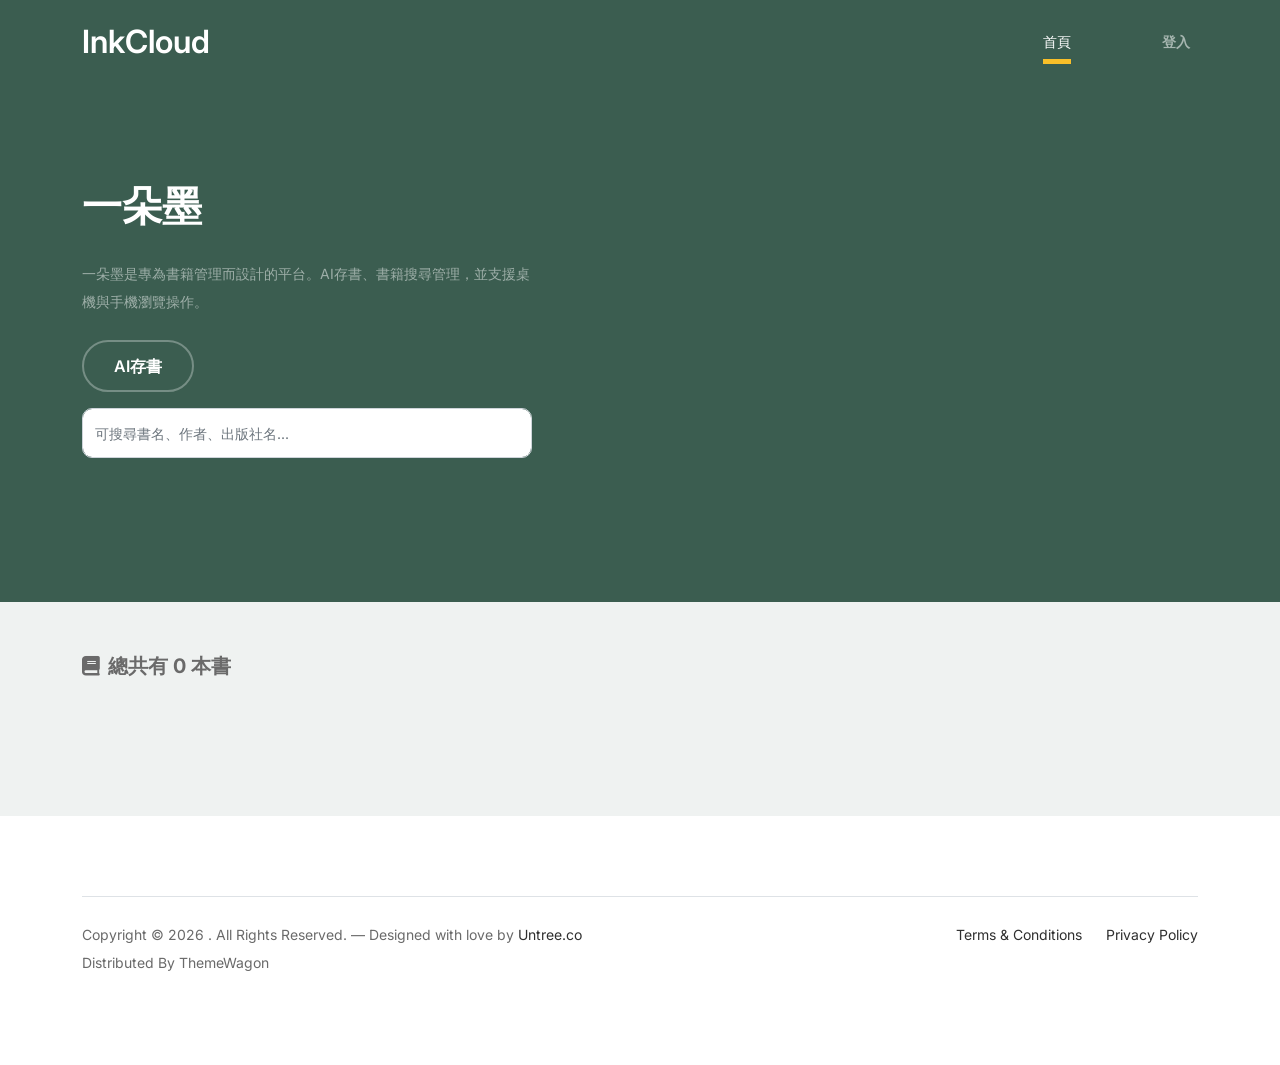
==== commit 9b27fe11: "1124 YiFan: 1.新增一朵墨InkCloud功能與頁面 2.Api module修改package 3.移除會員相關測試頁面" ====
--- a/inkCloud/src/main/resources/static/index.html
+++ b/inkCloud/src/main/resources/static/index.html
@@ -70,8 +70,8 @@
             <li x-show="memberName != null" style="display: flex; justify-content: center; align-items: center;">
               <span class="fw-bold" style="color: yellow;" x-text="memberName"></span>
             </li>
-            <li x-show="memberName == null"><a class="nav-link fw-bold" href="login.html">登入</a></li>
-            <li x-show="memberName != null"><a class="nav-link fw-bold" x-on:click="logout()">登出</a></li>
+            <li x-show="memberName == null || memberName == ''"><a class="nav-link fw-bold" style="cursor: pointer;" href="login.html">登入</a></li>
+            <li x-show="memberName != null && memberName != ''"><a class="nav-link fw-bold" style="cursor: pointer;" x-on:click="logout()">登出</a></li>
           </ul>
         </div>
       </div>
@@ -300,7 +300,6 @@
     <script src="js/custom.js"></script>
     <script src="js/sweetalert.min.js"></script>
     <script src="js/jquery.min.js"></script>
-    <script src="js/alpine.2.8.2.min.js"></script>
     <script>
       function loadData() {
         return {
@@ -310,21 +309,43 @@
           bookData: [],
           bookIdList: [],
           memberName: "",
-
-          init() {
-            let _this = this;
-            $.ajax({
-              url: "bookcase",
-              type: "get",
-              dataType: "json",
-              contentType: "application/json; charset=utf-8",
-              success: function (response) {
-                if (response.code == "C000"){
-                  _this.pageNumber = 0;
-                  _this.bookData = response.data;
-                }
-              },
-            });
+          memberId: "",
+
+          async init() {
+            let _this = this;
+
+            try {
+              let memberInfo = await $.ajax({
+                url: "memberInfo",
+                type: "get",
+                dataType: "json",
+                contentType: "application/json; charset=utf-8",
+              });
+
+              console.log(memberInfo)
+
+              _this.memberName = memberInfo.memberName;
+              _this.memberId = memberInfo.memberId;
+
+              console.log(123)
+
+              let bookcaseResponse = await $.ajax({
+                url: "bookcase/" + _this.memberId,
+                type: "get",
+                dataType: "json",
+                contentType: "application/json; charset=utf-8",
+              });
+
+              console.log(bookcaseResponse)
+
+              if (bookcaseResponse.code == "C000") {
+                _this.pageNumber = 0;
+                _this.bookData = bookcaseResponse.data;
+              }
+            } catch (error) {
+              console.error("Error:", error);
+            }
+
             $.ajax({
               url: "getPreviewStatus",
               type: "get",
@@ -334,15 +355,6 @@
                 if (response.code == "C000"){
                   _this.bookIdList = response.data;
                 }
-              },
-            });
-            $.ajax({
-              url: "memberInfo",
-              type: "get",
-              dataType: "json",
-              contentType: "application/json; charset=utf-8",
-              success: function (response) {
-                _this.memberName = response.name;
               },
             });
           },
@@ -747,17 +759,25 @@
             return true;
           },
           logout (){
+            let _this = this;
             $.ajax({
               url: "logout",
               type: "get",
               dataType: "json",
               success: function (response) {
-                location.reload();
-              },
-            });
-          },
+                if (response.code == 'C000'){
+                  _this.deleteCookie("JWT_TOKEN");
+                  location.reload();
+                }
+              },
+            });
+          },
+          deleteCookie(cookieName) {
+            document.cookie = `${cookieName}=; expires=Thu, 01 Jan 1970 00:00:00 UTC; path=/;`;
+          }
         };
       }
     </script>
+    <script src="js/alpine.2.8.2.min.js"></script>
   </body>
 </html>
